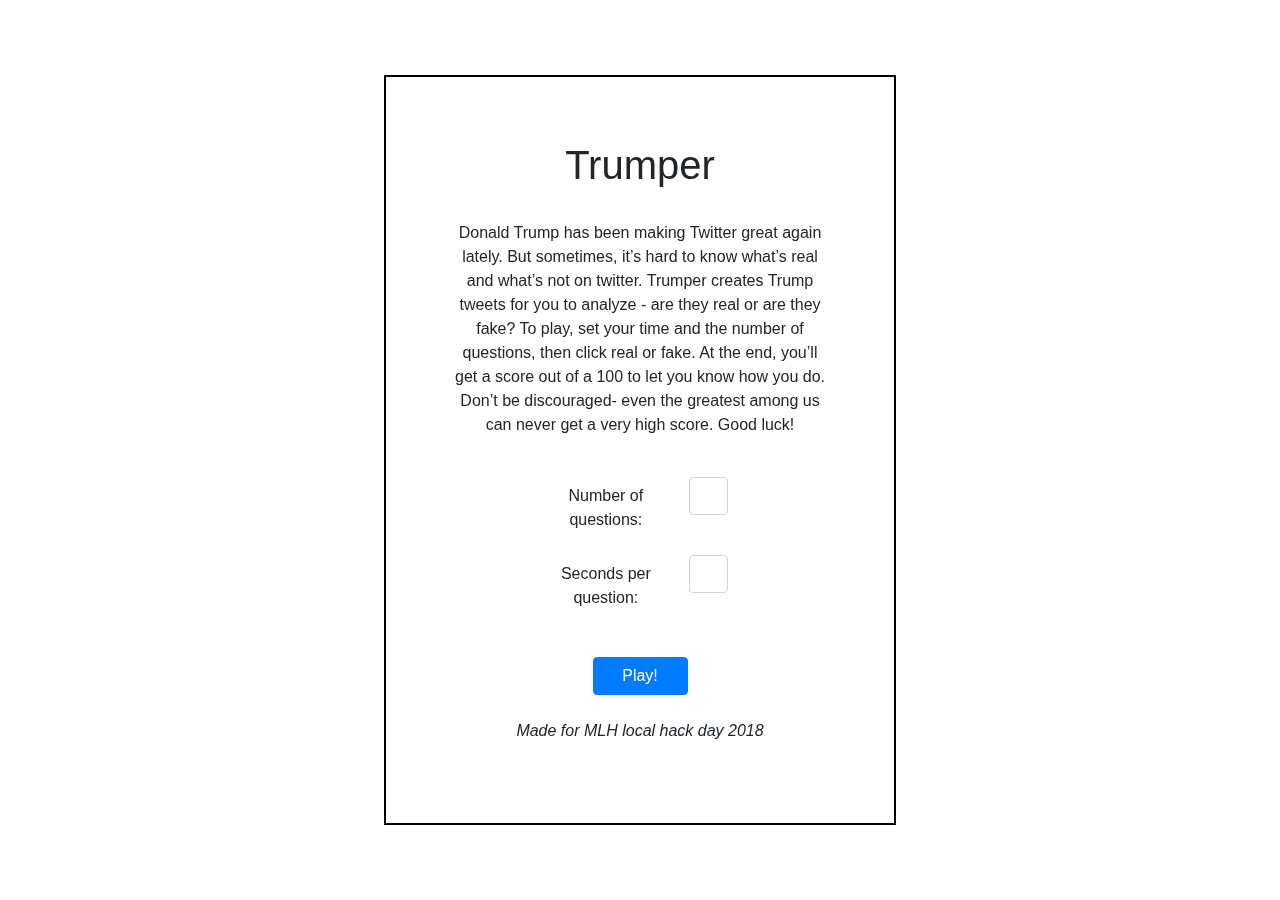
==== templates/index.html @ 7c898ea9 "oh" ====
<!DOCTYPE html>
<html lang="en">
<head>
    <meta charset="UTF-8">
    <title>[title]</title>
    <link rel="stylesheet" href="https://stackpath.bootstrapcdn.com/bootstrap/4.1.3/css/bootstrap.min.css">

    <script src="https://ajax.googleapis.com/ajax/libs/jquery/2.1.3/jquery.min.js"></script>
    <script async src="https://platform.twitter.com/widgets.js" charset="utf-8"></script>
    <script async src="https://maxcdn.bootstrapcdn.com/bootstrap/3.3.6/js/bootstrap.min.js" charset="utf-8"></script>

</head>
<body>

    <div id="main-container">

        <h1>Trumper</h1>
        <br>
        <p>
            Donald Trump has been making Twitter great again lately. But sometimes, it’s hard to know what’s real and what’s not on twitter.

            Trumper creates Trump tweets for you to analyze - are they real or are they fake?

            To play, set your time and the number of questions, then click real or fake. At the end, you’ll get a score out of a 100 to let you know how you do. Don’t be discouraged- even the greatest among us can never get a very high score.

            Good luck!

        </p>
        <br>
        <form id="user-form" onsubmit="doStuff(); return false;">
              <div class="form-group row">
                  <div class="col 3"></div>
                    <label for="num-questions" class="col-4 col-form-label">Number of questions:</label>
                  <div class="col-2">
                    <input name="num-questions" class="form-control" type="number" value="10" min="5" max="20" id="num-questions">
                  </div>
                  <div class="col 3"></div>
              </div>
              <div class="form-group row">
                  <div class="col 3"></div>
                  <label for="time" class="col-4 col-form-label">Seconds per question:</label>
                  <div class="col-2">
                    <input name="time" class="form-control" type="number" value="20" min="5" max="30" id="time">
                  </div>
                  <div class="col 3"></div>
              </div>
                <br>

                <button type="submit" class="btn btn-primary" style="width: 25%">Play!</button>
        </form>

        <br>

        <p><i>Made for MLH local hack day 2018</i></p>

    </div>

    <script>
        doStuff = function(){
           var data = $("#user-form").serializeArray();
           window.location = "game/" + data[0]["value"] + "/" + data[1]["value"];
        }
    </script>
    <style>
        #main-container{
            top: 50%;
            left: 50%;
            transform: translate(-50%, -50%);
            position: fixed;
            width: 40%;
            text-align: center;
            border: solid black 2px;
            padding: 5%;
        }
    </style>
</body>
</html>
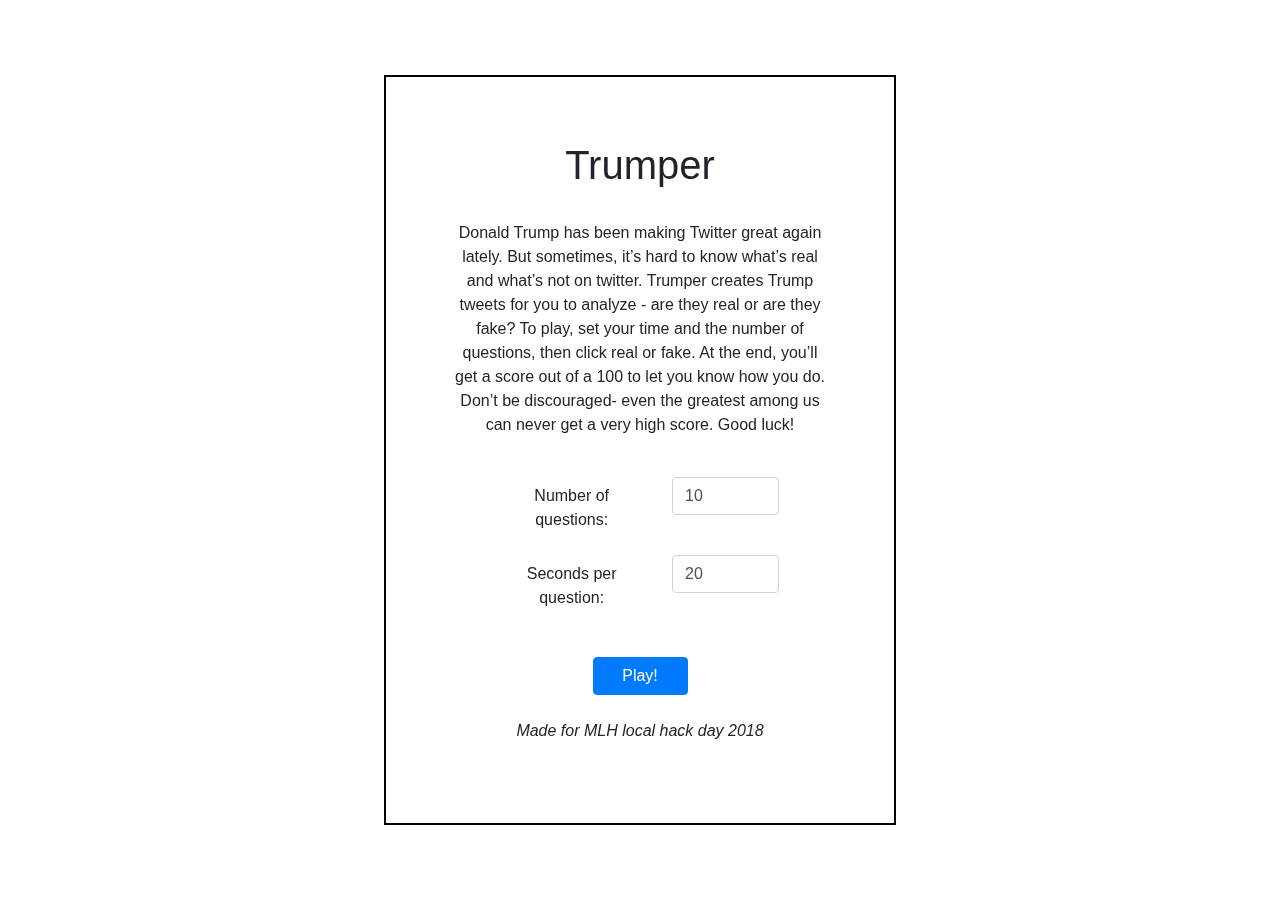
==== commit 199b4ff7: "lol" ====
--- a/templates/index.html
+++ b/templates/index.html
@@ -29,17 +29,17 @@
         <br>
         <form id="user-form" onsubmit="doStuff(); return false;">
               <div class="form-group row">
-                  <div class="col 3"></div>
-                    <label for="num-questions" class="col-4 col-form-label">Number of questions:</label>
-                  <div class="col-2">
+                  <div class="col 2"></div>
+                    <label for="num-questions" class="col-5 col-form-label">Number of questions:</label>
+                  <div class="col-4">
                     <input name="num-questions" class="form-control" type="number" value="10" min="5" max="20" id="num-questions">
                   </div>
-                  <div class="col 3"></div>
+                  <div class="col 2"></div>
               </div>
               <div class="form-group row">
                   <div class="col 3"></div>
-                  <label for="time" class="col-4 col-form-label">Seconds per question:</label>
-                  <div class="col-2">
+                  <label for="time" class="col-5 col-form-label">Seconds per question:</label>
+                  <div class="col-4">
                     <input name="time" class="form-control" type="number" value="20" min="5" max="30" id="time">
                   </div>
                   <div class="col 3"></div>
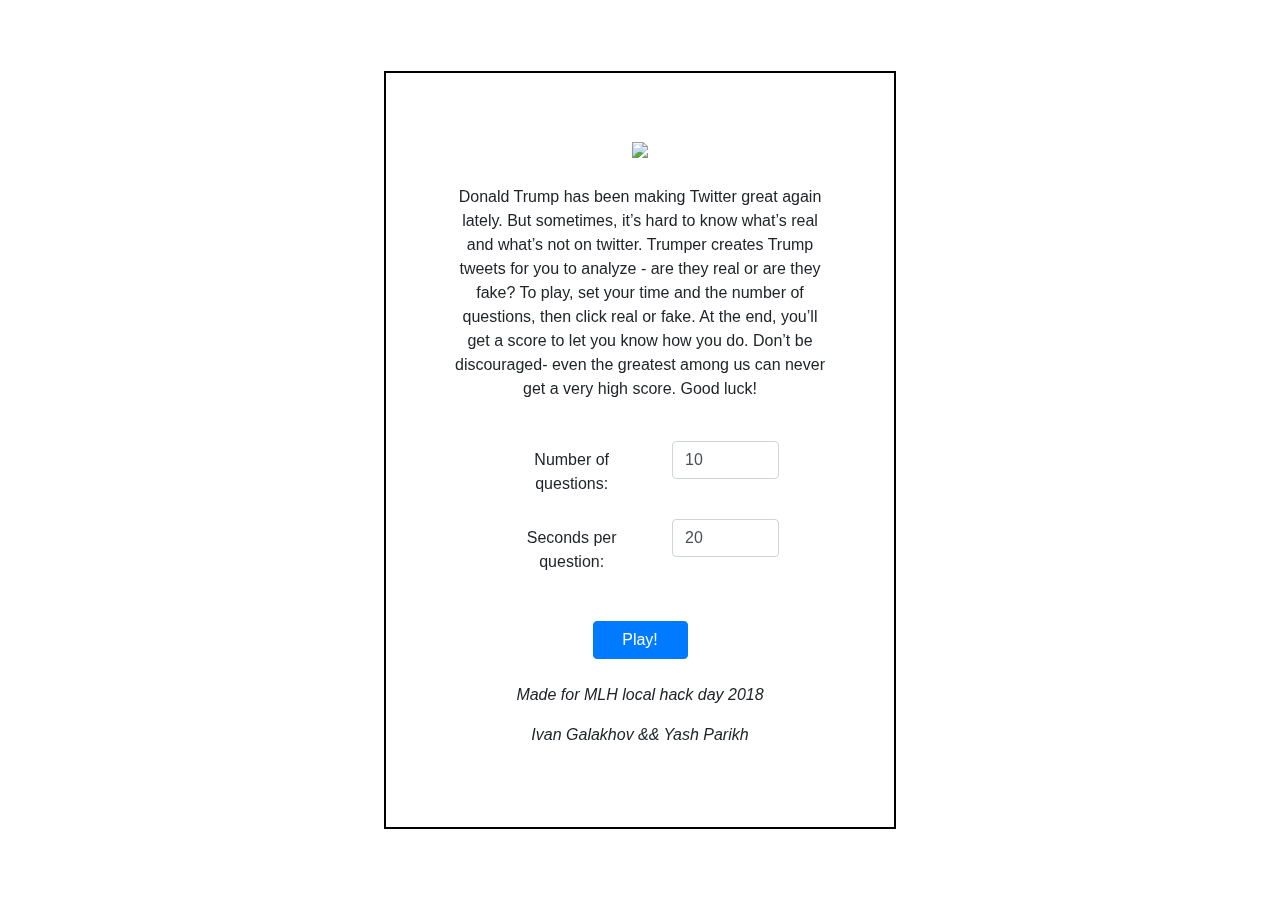
==== commit 635ed778: "yeah" ====
--- a/templates/index.html
+++ b/templates/index.html
@@ -2,7 +2,7 @@
 <html lang="en">
 <head>
     <meta charset="UTF-8">
-    <title>[title]</title>
+    <title>Trumper</title>
     <link rel="stylesheet" href="https://stackpath.bootstrapcdn.com/bootstrap/4.1.3/css/bootstrap.min.css">
 
     <script src="https://ajax.googleapis.com/ajax/libs/jquery/2.1.3/jquery.min.js"></script>
@@ -13,15 +13,15 @@
 <body>
 
     <div id="main-container">
-
-        <h1>Trumper</h1>
+        <img src="{{url_for('static', filename='logo.png')}}"/>
+        <br>
         <br>
         <p>
             Donald Trump has been making Twitter great again lately. But sometimes, it’s hard to know what’s real and what’s not on twitter.
 
             Trumper creates Trump tweets for you to analyze - are they real or are they fake?
 
-            To play, set your time and the number of questions, then click real or fake. At the end, you’ll get a score out of a 100 to let you know how you do. Don’t be discouraged- even the greatest among us can never get a very high score.
+            To play, set your time and the number of questions, then click real or fake. At the end, you’ll get a score to let you know how you do. Don’t be discouraged- even the greatest among us can never get a very high score.
 
             Good luck!
 
@@ -52,6 +52,7 @@
         <br>
 
         <p><i>Made for MLH local hack day 2018</i></p>
+        <p><i>Ivan Galakhov && Yash Parikh</i></p>
 
     </div>
 
@@ -62,6 +63,12 @@
         }
     </script>
     <style>
+        #main-container img {
+            width: 33%;
+        }
+        #main-container h3 {
+            /*transform: translateY(-125%);*/
+        }
         #main-container{
             top: 50%;
             left: 50%;
